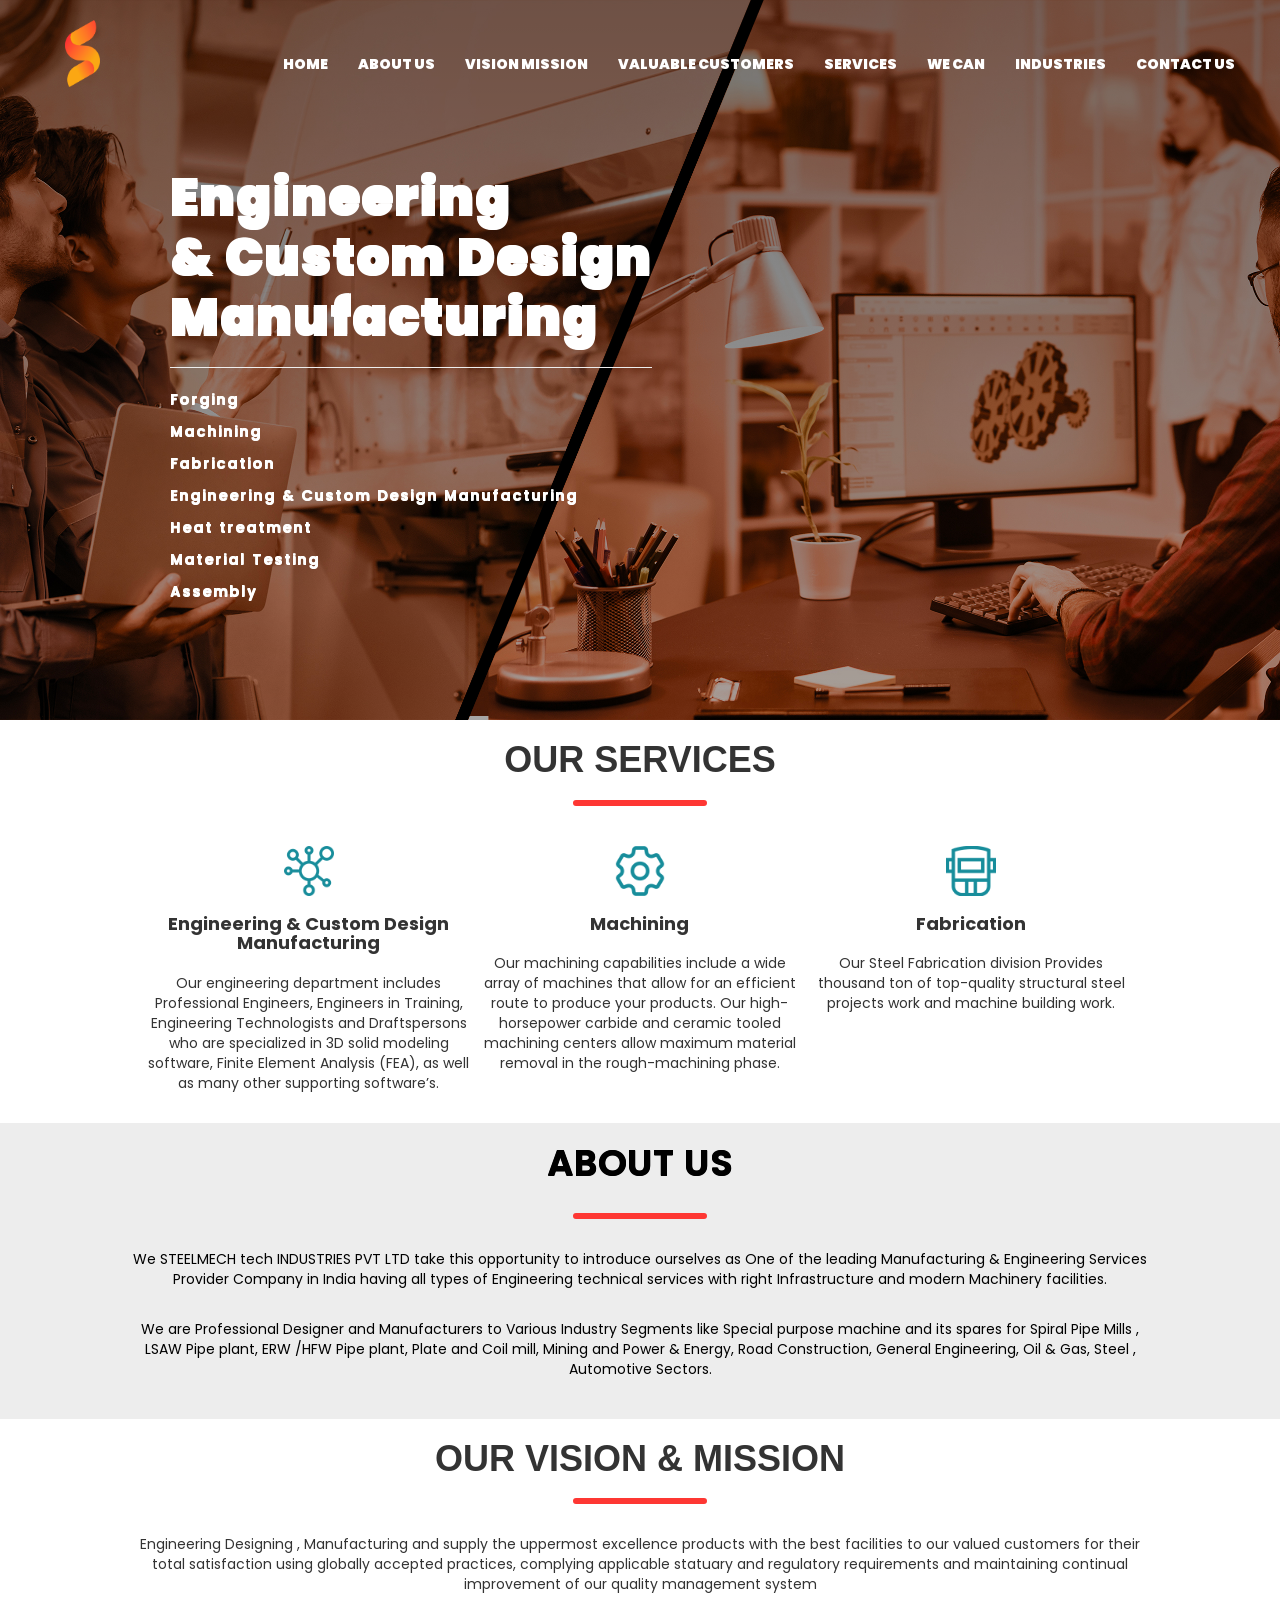
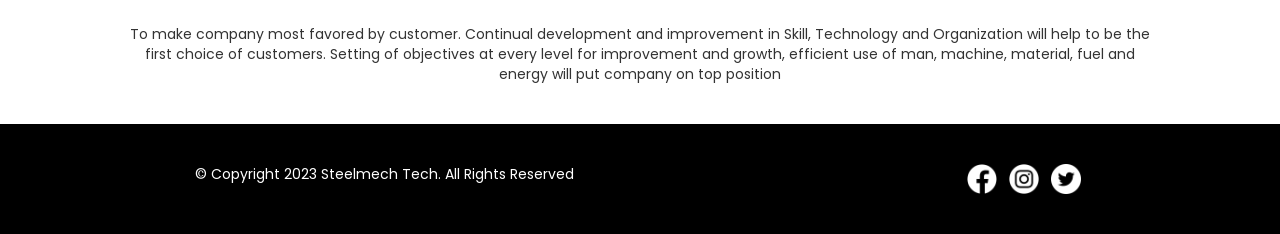
==== index.html @ d614e641 "initial commit" ====
<!DOCTYPE html>
<html lang="en">

<head>
	<meta charset="UTF-8">
	<meta name="viewport" content="width=device-width, initial-scale=1.0">
	<title>Steelmech Tech</title>
    <meta content="Steelmech Tech: Manufacturing Engineering Companies" name="description">
    <meta content="" name="keywords">
    <meta name="viewport" content="width=device-width, initial-scale=1">
	<link rel="apple-touch-icon" sizes="180x180" href="images/apple-touch-icon.png">
	<link rel="icon" type="image/png" sizes="32x32" href="images/favicon-32x32.png">
	<link rel="icon" type="image/png" sizes="16x16" href="images/favicon-16x16.png">
	<link rel="stylesheet" href="style.css">
	<style>
		@import url('https://fonts.googleapis.com/css2?family=Poppins:ital,wght@0,400;1,900&display=swap');
	</style>
	<link rel="stylesheet" href="css/font-awesome.min.css">
	<link rel="stylesheet" href="css/bootstrap.min.css">
	<script src="js/jquery.min.js"></script>
	<script src="js/bootstrap.min.js"></script>
</head>

<body>
	<nav class="navbar navbar-inverse navbar-bg">
		<div class="container-fluid">
			<div class="navbar-header">
				<button type="button" class="navbar-toggle" data-toggle="collapse" data-target="#myNavbar">
					<span class="icon-bar"></span>
					<span class="icon-bar"></span>
					<span class="icon-bar"></span>
				</button>
				<a class="navbar-brand" href="index.html"><img src="images/logo.png" class="img-logo"></a>
			</div>
			<div class="collapse navbar-collapse navbar-right" id="myNavbar">
				<ul class="nav navbar-nav">
					<li><a href="index.html" class="navbar-list-name">HOME</a></li>
					<li><a href="about-us.html" class="navbar-list-name">ABOUT US</a></li>
					<li><a href="vision-mision.html" class="navbar-list-name">VISION MISSION</a></li>
					<li><a href="valuable-customer.html" class="navbar-list-name">VALUABLE CUSTOMERS</a></li>
					<li><a href="services.html" class="navbar-list-name">SERVICES</a></li>
					<li><a href="wecan.html" class="navbar-list-name">WE CAN</a></li>
					<li><a href="industries.html" class="navbar-list-name">INDUSTRIES</a></li>
					<li><a href="contact.html" class="navbar-list-name">CONTACT US</a></li>
				</ul>
			</div>
		</div>
	</nav>
	<!-- Navbar End -->

	<!-- Banner Start -->
	<div class="home-banner">
		<div class="text-box">
			<div class="animate-text">
				<h6 class="name">Engineering<br> & Custom Design<br> Manufacturing</h6>
				<hr style="width: 100%;" />
				<div>
					<h6 class="sub-txt">Forging</h6>
					<h6 class="sub-txt">Machining</h6>
					<h6 class="sub-txt">Fabrication</h6>
					<h6 class="sub-txt">Engineering & Custom Design Manufacturing</h6>
					<h6 class="sub-txt">Heat treatment</h6>
					<h6 class="sub-txt">Material Testing</h6>
					<h6 class="sub-txt">Assembly</h6>
				</div>
			</div>
		</div>
	</div>
	<!-- Banner End -->

	<h1>OUR SERVICES</h1>
	<hr class="heding-line">
	<div class="container">
		<div class="our-services">
			<img src="images/icon1.png" class="icon-image">
			<br>
			<h4>Engineering & Custom Design Manufacturing</h4><br>
			<p>Our engineering department includes Professional Engineers, Engineers in Training, Engineering Technologists and Draftspersons who are specialized in 3D solid modeling software, Finite Element Analysis (FEA), as well as many other supporting software’s.</p>
			<!-- <button class="read-button" type="button"><a href="services.html">Read more</a></button> -->
		</div>
		<div class="our-services">
			<img src="images/icon2.png" class="icon-image">
			<br>
			<h4>Machining</h4><br>
			<p>Our machining capabilities include a wide array of machines that allow for an efficient route to produce your products. Our high-horsepower carbide and ceramic tooled machining centers allow maximum material removal in the rough-machining phase.</p>
			<!-- <button class="read-button" type="button"><a href="services.html">Read more</a></button> -->
		</div>
		<div class="our-services">
			<img src="images/icon3.png" class="icon-image">
			<br>
			<h4>Fabrication</h4><br>
			<p>Our Steel Fabrication division Provides thousand ton of top-quality structural steel projects work and machine building work.</p>
			<!-- <button class="read-button" type="button"><a href="services.html">Read more</a></button> -->
		</div>
	</div>
	<div class="who-we-are">
		<!-- main-heding -->
		<h1 style="text-shadow: 0px 1px, 1px 0px, 1px 1px; letter-spacing: 1px">ABOUT US</h1>
		<hr class="heding-line">
		<p class="our-client-text">We STEELMECH tech  INDUSTRIES PVT LTD   take this opportunity to introduce ourselves as One of the leading Manufacturing & Engineering Services Provider Company in India having all types of Engineering technical services with right Infrastructure and modern Machinery facilities.</p>
		<p class="our-client-text">We are Professional Designer and Manufacturers to Various Industry Segments like Special purpose machine and its spares for Spiral Pipe Mills , LSAW Pipe plant, ERW /HFW Pipe plant, Plate and Coil mill, Mining and Power & Energy, Road Construction, General Engineering, Oil & Gas, Steel , Automotive Sectors.</p>
		<!-- <button class="read-button" type="button"><a href="about-us.html">Read more</a></button> -->
	</div>
	<h1>OUR VISION & MISSION</h1>
	<hr class="heding-line">
	<p class="our-client-text">Engineering Designing , Manufacturing and supply the uppermost excellence products with the best facilities to our valued customers for their total satisfaction using globally accepted practices, complying applicable statuary and regulatory requirements and maintaining continual improvement of our quality management system
	</p>
	<p class="our-client-text">To make company most favored by customer. Continual development and improvement in Skill, Technology and Organization will help to be the first choice of customers. Setting of objectives at every level for improvement and growth, efficient use of man, machine, material, fuel and energy will put company on top position
	</p>
	<div class="view-all-button">
		<!-- <button class="read-button" type="button"> <a href="services.html">VIEW ALL</a></button> -->
	</div>
	<!-- <div class="privacy-cookies">Privacy Policy</div> -->
	<!-- ....footer start...... -->
	<div class="footer" style="margin-top: 20px;">
		<br><br>
		<div class="part1">
			<div class="part2">
				© Copyright 2023 Steelmech Tech. All Rights Reserved
			</div>
			<div class="social-icon">
				<a href="#"><img src="images/facebook.png" alt=""></a>
				<a href="#"><img src="images/instagram.png" alt=""></a>
				<a href="#"><img src="images/twitter.png" alt=""></a>
			</div>
		</div>
		<br><br>
	</div>
	<!-- ....footer End...... -->
</body>

</html>
---- style.css ----
* {
    margin: 0;
    padding: 0;
    box-sizing: border-box;
    font-family: 'Poppins', sans-serif;
}

@media screen and (max-width:800px) {
    .container {
        display: flex;
        flex-direction: column;
        justify-content: center;

    }

}

body {
    background-color: rgb(228, 227, 227);
}

 .navbar-brand{
    padding: 20px 15px !important;
} 
.navbar-brand img{
    margin-left: 50px;
    width: 35px;
}
.navbar {
    background-color: rgb(0, 0, 0) !important;
    border: none !important;
    border-radius: 0 !important;
}

.navbar {
    min-height: 100px !important;
}

.navbar-nav {
    margin-top: 20px;
    padding-top: 4%;
}

.navbar-nav1 li a{
    padding: 0 !important;
}

.navbar-nav1 li a:hover{
    background-color: transparent !important;
}

.navbar-toggle {
    margin-top: 30px !important;
}

.navbar-list-name {
    font-weight: 900 !important;
    color: rgb(255, 255, 255) !important;
}

.navbar-list-name:hover {
    color: #fe3733 !important;

}

.navbar-bg {
    background: transparent !important;
    position: absolute !important;
    z-index: 1 !important;
    width: 100% !important;
    border: none !important;
}

.icon-image {
    width: 50px;
    height: auto;
    margin-bottom: 8px;
}
.qr-image {
    width: 200px;
    height: auto;
    margin: auto;
    padding-top: 20px;
}
@media screen and (max-width:800px) {
    .nav {
       background-color: black !important;
    }
}

/* home-banner-Start */
.home-banner {
    width: 100%;
    height: 80vh;
    background: linear-gradient(rgba(0, 0, 0, 0.3), transparent), url(images/home-banner.jpg);
    background-size: cover;
    background-position: center;
    padding: 0 2%;
    position: relative;
}

.text-box {
    flex-direction: column;
    display: flex;
    align-items: flex-start;
    color: #fff;
    position: absolute;
    bottom: 15%;
    text-shadow: 0px 1px, 1px 0px, 1px 1px;
    letter-spacing: 2px;
}
.animate-text{
    width: 100%;
}
h6{
    font-size: 30px !important;
}
.sub-txt{
    font-size: 14px !important;
    line-height: 22px;
}
.name {
    font-size: 50px !important;
    font-weight: 900;
    line-height: 60px;
    text-shadow: 0px 2px, 2px 0px, 2px 2px;
}

.animate-text{
    animation: 3s;
    animation-name: slidein;
    margin-left: 30%;
}

@keyframes slidein{
    from{
        margin-left: -200%;
    }
    to{
        margin-left: 30%;
    }
}

@keyframes back {
    100% {
        background-position: 2000px 0;
    }
}

@media screen and (max-width:800px) {
    .home-banner {
        width:100%;
        height: 70vh;
    }
    .animate-text{
        margin-left: 10%;
    }
    .navbar-nav1 li a{
        padding-top: 0 !important;
        padding-bottom: 0 !important;
    }
    @keyframes slidein{
        from{
            margin-left: -200%;
        }
        to{
            margin-left: 10%;
        }
    }
    .social-icons{
        display: flex ;
        bottom: 0 !important;
    }
    .text-box{
        bottom: 2%;
    }
    .name {
        font-size: 40px !important;
        line-height: 50px;
    }
}


.text-line {
    font-size: 40px;
    font-weight: 500;
}

.social-icons {
    position: absolute;
    right: 5%;
    bottom: 8%;
}

.social-icons img {
    width: 25px;
    display: block;
    margin: 25px 5px;
}

/* home-banner-end */

.navbar {
    margin-bottom: 0 !important;
}

button {
    border: none;
    background-color: white;
    padding: 12px 30px;
    border-radius: 30px;
    font-weight: bold;
    font-size: 15px;
    transition: .4s;
}

.main-heding {
    font-weight: 900 !important;
    padding: 40px 0;
}

h1 {
    font-weight: 600 !important;
    text-align: center;
    margin: 40px;
    /* padding: 20px; */
    font-size: 40px;
}

.container {
    display: flex;
    width: 80% !important;
    align-content: center;
    justify-content: center;

}

/* .container3{
    background-color: #ededed !important;
} */
.our-service-p {
    background-color: #ededed;
}

.container div {
    align-items: center;
    margin: 20px 0 20px 0;
    /* padding: 15px; */
    width: 100%;
    text-align: center;
}

.heding-line {
    width: 10%;
    border: 3px solid #fe3733;
    border-radius: 5px;
}

hr {
    width: 80%;
    margin: auto;
    color: rgba(165, 164, 164, 0.6);
}

.read-button {
    border: 3px solid #fe3733;
    color: #fe3733;
    margin: 30px;
    padding: 12px 30px;
    border-radius: 30px;
    /*font-weight: bold;*/
    font-size: 15px;
    transition: .4s;
    width: 150px;
}

.read-button:hover {
    background-color: #fe3733;
    color: white;
    transition: .4s;
}

.who-we-are {
    background-color: #ededed !important;
    color: rgb(0, 0, 0);
    padding: 0 0 20px 0;
    display: flex;
    align-content: center;
    align-items: center;
    flex-direction: column;
}

.who-we-are hr {
    width: 10%;
}

.who-we-are p {
    text-align: center;
    /* margin: 40px; */
}

.who-we-are button {
    align-items: center;
}

.read-button a {
    color: #fe3733;
    text-decoration: none;
}

.read-button a:hover {
    color: white;
}

.active-lbl{
    color: #fe3733;
}

.client-images {
    width: 100%;
    height: auto;
    display: flex;
    flex-direction: row;
    justify-content: center;
    flex-flow: wrap;
}

.box {
    overflow: hidden;
    justify-content: center;
    cursor: pointer;
}
.box img {
    /*width: 200px;
    height: 300px;*/
    width: 405px;
    height: 250px;
    margin: 15px;
    box-sizing: border-box;
    font-size: 50px;
}
.box1 img {
    width: 200px !important;
    height: 100px !important;
    background: white !important;
    border: 1px solid #eaeaea !important;
    border-radius: 5px;
}
.box img:hover {
    transform: scale(1.05);
    transition: .3s;

}

.box1 img:hover {
    transform: scale(1) !important;
    transition:none !important;
    opacity: 0.7;

}
.pipe-title{
    padding-left: 115px;
    color: #fe3733
}

@media screen and (max-width:1200px) {
    .box {
        width: 40%;
    }
}

@media screen and (max-width:600px) {
    .box {
        width: 90%;
        justify-content: center;
    }

    .english {
        top: 5%;
        right: 3%;
    }
    .pipe-title{
        padding-left: 55px;
    }
}

.our-client-text {
    text-align: center;
    padding: 20px 20%;
    display: flex;
    justify-content: center;
}

.view-all-button {
    display: flex;
    justify-content: center;
}

.privacy-policy {
    display: flex;
    justify-content: end;
    padding: 0% 10%;
    padding-top: 20px;
}


/* new page  */
.banner-heading {
    text-align: start;
    padding: 0 0 10px 0;
    font-size: 36px;
}

.line {
    width: 10%;
    color: rgba(165, 164, 164, 0.6);
    margin: 0;
    border: 3px solid #fe3733;
    border-radius: 5px;
}

.banner {
    display: flex;
    align-items: center;
    background-color: rgb(231, 231, 231);
    padding: 0% 8%;
}

.text {
    flex: 1;
    padding: 20px 0 20px 0;
}

.image {
    display: block;
    margin: 0 auto;
    height: auto;
    width: 80%;
    padding: 40px 0 40px 0;
}

.line2 {
    width: 10%;
    color: rgba(165, 164, 164, 0.6);
    margin: auto;
    border: 2px solid #fe3733;
}

@media screen and (max-width:800px) {
    .banner {
        flex-direction: column;
        justify-content: center;
    }
}

@media screen and (max-width:600px) {
    .banner {
        flex-direction: column;
        justify-content: center;
    }

    .image {
        height: 100%;
        width: 100%;
        padding: 15px;
        margin: auto;
        justify-content: center;
    }
}

/* our team */

.container-team {
    display: flex;
    justify-content: center;
    align-items: center;
    flex-direction: column;
    margin: 0px 10%;
    /* padding: 20px; */
}

.col img {
    width: 100%;
    height: auto;
    padding: 8px;
    overflow: hidden;
    border-radius: 5px;
    scale: 1;
}

.row {
    display: flex;
    gap: 10px;
}

.col img:hover {
    scale: 0.9;
    transition: 0.3s;
}

@media screen and (max-width:800px) {
    .our-team h1 {
        padding-top: 30px;
    }

    .our-client-text {
        margin: 10%;
    }

    .row {
        flex-direction: column;
    }
}

@media screen and (max-width:600px) {
    .our-client-text {
        margin: 5%;
    }

    .row {
        flex-direction: column;
    }
}


.our-team {
    background-color: white;
    /* padding-top: 20px; */
}

/* aaaaa */
.our-partners-main {
    /*background-color: rgb(231, 231, 231);
    padding-top: 20px;*/
    margin-bottom: 10px;
}

.our-partners {
    width: 100%;
    padding: 0 5%;
    height: auto;
    display: flex;
    flex-direction: row;
    justify-content: center;
    flex-flow: wrap;

}
.box {
    overflow: hidden;
    position: relative;
    text-align: center;
    color: white;
    cursor: pointer;
}
.client-name {
    position: absolute;
    top: 80%;
    left: 50%;
    transform: translate(-50%, -50%);
    font-size: 35px;
    font-weight: 900;
    text-shadow: 0px 1px, 1px 0px, 1px 1px;
  }


@media screen and (mex-width:1200px) {
    .box {
        width: 40%;
    }
}

@media screen and (mex-width:600px) {
    .box {
        width: 55%;
        justify-content: center;
    }

    .our-partners {
        justify-content: center;
    }
}

.our-client-text {
    padding: 10px 10%;
}

.privacy-policy {
    display: flex;
    justify-content: end;
    padding: 0% 10%;
    padding-top: 20px;
    width: 300px;
}

.who-we-are2 {
    background-color: rgb(231, 231, 231);
    color: rgb(0, 0, 0);
    padding: 7px;
    display: flex;
    align-content: center;
    align-items: center;
    flex-direction: column;
}

.who-we-are2 hr {
    width: 10%;
}

.who-we-are2 p {
    text-align: center;
    margin: 10px;
}

.who-we-are2 h1{
    margin-bottom: 20px !important;
}

.container2 {
    background-color: white;
    padding: 38px 0px;
}

.container3 {
    padding: 40px 40px;
}

.add {
    width: 270px;
}

@media screen and (max-width:800px) {
    .container2 {
        display: flex;
        flex-direction: column;
    }

    .container3 {
        display: flex;
        flex-direction: column;
    }
}

h4 {
    font-size: 18px;
    font-weight: bold !important;
    margin-bottom: 0 !important;
}

/* start a new client page */
input {
    display: none;
}

.image-gallery {
    width: 100%;
    text-align: center;
}

.h1 {
    font-weight: normal;
    font-size: 35px;
    position: relative;
    margin: 40px 0px;
}

.h1::before {
    content: '';
    position: absolute;
    width: 100px;
    height: 3px;
    background-color: red;
    bottom: -10px;
    left: 50%;
    transform: translateX(-50%);
    animation: animate 4s linear infinite;
}

@keyframes animate {
    0% {
        width: 100px;
    }

    50% {
        width: 200px;
    }

    100% {
        width: 100px;
    }
}

.top-content {
    background-color: white;
    width: 90%;
    height: 50px;
    display: flex;
    align-items: center;
    border-radius: 5px;
    justify-content: center;
    margin: 20px auto;
}
.btn-size-28{
    font-size: 28px;
}

/* h3{
    height: 100%;
    background-color:rgb(221, 221, 221);
    line-height: 60px;
    padding: 0 50px;
    color: white;

} */
label {
    display: inline-block;
    height: 100%;
    padding: 0 5px;
    margin: 0 10px;
    line-height: 60px;
    font-size: 18px;
    color: gray;
    cursor: pointer;
    transition: color .5s;
    text-shadow: 0px 1px, 1px 0px, 1px 1px;
    letter-spacing: 2px;
}

label:hover {
    color: #fe3733;
}
.form-group label{
    padding: 0;
    margin: 0;
    font-weight: normal;
    cursor: default;
    text-shadow: none;
    color: black;
    letter-spacing: normal;
    font-size: 16px;
    line-height: 50px;
}
textarea.form-control{
    height: 85px !important;
}
.lbl-rm-hover:hover{
    color: gray !important;
}
.form-group {
    margin-bottom: 0 !important;
}
.form-control {
    height: 45px !important;
}
.btn-default {
    font-weight: bold !important;
    height: 42px !important;
    width: 100px !important;
    margin-top: 35px !important;
    border: 2px solid black !important;
    letter-spacing: 1px;
}
.btn-default:hover {
    color: #ffffff !important;
    background-color: #fe3733 !important;
    border: none !important;
}

.photo-gallery {
    width: 75%;
    margin: auto;
    display: grid;
    grid-template-columns: repeat(4, 1fr);
    grid-gap: 20px;
}

.image-gallery {
    padding: 10px;
    background: white;
}

.pic {
    position: relative;
    height: 230px;
    border-radius: 10px;
    box-shadow: 3px 3px 5px lightgray;
}

.pic img {
    width: 100%;
    height: 100%;
    border-radius: 10px;
}

.pic:hover::after {
    height: 100%;
}

.pic:hover::before {
    margin-top: 0;
    opacity: 1;
}

/* #check1:checked ~ .image-gallery .photo-gallery .child{
    opacity: 1;
    transform: scale(1);
    position: relative;
    transition: .5s;
} */

#check1:checked~.image-gallery .photo-gallery .family {
    transform: scale(1);
    opacity: 1;
    position: relative;

}

#check1:checked~.image-gallery .photo-gallery .child,
#check1:checked~.image-gallery .photo-gallery .place {
    opacity: 0;
    transform: scale(0);
    position: absolute;
    transition: 0s;
}



#check2:checked~.image-gallery .photo-gallery .child {
    transform: scale(1);
    opacity: 1;
    position: relative;
}

#check2:checked~.image-gallery .photo-gallery .family,
#check2:checked~.image-gallery .photo-gallery .place {
    opacity: 0;
    transform: scale(0);
    position: absolute;
    transition: 0s;
}

@media screen and (max-width:800px) {
    .photo-gallery {
        grid-template-columns: repeat(2, 1fr);
    }
    .btn-size-28{
        font-size: 20px;
    }
}

@media screen and (max-width:600px) {
    .photo-gallery {
        width: 50%;
        grid-template-columns: repeat(1, 1fr);
    }
}

.privacy-policy-div {
    display: inline-block;
    position: fixed;
    z-index: 1;
}

.privacy-cookies {
    display: flex;
    justify-content: center;
    position: fixed;
    height: 40px;
    width: 200px;
    padding: 10px;
    bottom: 0px;
    right: 60px;
    font-weight: 500;
    background-color: #fff;
    /* Adjust the background color as needed */
    box-shadow: 0 2px 4px rgba(0, 0, 0, 0.8);
    z-index: 1;
    border-radius: 20px 20px 0px 0px;
}

@media screen and (max-width:800px) {
    .privacy-cookies {
        height: 30px;
        width: 150px;
    }
}

@media screen and (max-width:600px) {
    .privacy-cookies {
        width: 50%;
        grid-template-columns: repeat(1, 1fr);
    }
}


/* Footer start */
.footer{
    background-color: black;
    color: white;
    display: flex;
    flex-direction: column;
}
.part1{
    display: flex;
    flex-direction: row;
    justify-content: space-around;
}
.text-social{
    display: flex;
    padding-top: 10px;
    /* padding-right: 60%; */
    flex-direction: row;
    justify-content: flex-start;
}
.part2{
    text-align: center;
}
.social-icon img{
    width: 30px;
    height: 30px;
}
.social-icon img:hover{
    opacity: 0.5;
}
.social-icon a{
    padding: 4px;
}

@media screen and (max-width:800px) {
    .part1 {
        display: flex;
        flex-direction: column;
        align-items: center;
    }
    .part1 div{
        padding: 10px 0;
    }
}

.privacy{
    color: white;
    cursor: pointer;
    
}
.privacy:hover{
    color: #fe3733;
    text-decoration: none;
}
.text-social a:focus {
    color: #fe3733 !important;
    text-decoration: none !important;
}
/* Footer start */


.contact .info-box {
  color: #444444;
  text-align: center;
  box-shadow: 0 0 30px rgba(214, 215, 216, 0.6);
  padding: 30px 0 32px 0;
  border-radius: 4px;
}

.contact .info-box i {
  font-size: 32px;
  color: #f29200;
  border-radius: 50%;
  padding: 8px;
  border: 2px dotted #f8d4d5;
}

.contact .info-box h3 {
  font-size: 20px;
  color: #777777;
  font-weight: 700;
  margin: 10px 0;
}

.contact .info-box p {
  padding: 0;
  line-height: 24px;
  font-size: 14px;
  margin-bottom: 0;
}

.contact .php-email-form {
  box-shadow: 0 0 30px rgba(214, 215, 216, 0.6);
  padding: 30px;
  border-radius: 4px;
}

.contact .php-email-form .error-message {
  display: none;
  color: #fff;
  background: #ed3c0d;
  text-align: left;
  padding: 15px;
  font-weight: 600;
}

.contact .php-email-form .error-message br+br {
  margin-top: 25px;
}

.contact .php-email-form .sent-message {
  display: none;
  color: #fff;
  background: #18d26e;
  text-align: center;
  padding: 15px;
  font-weight: 600;
}

.contact .php-email-form .loading {
  display: none;
  background: #fff;
  text-align: center;
  padding: 15px;
}

.contact .php-email-form .loading:before {
  content: "";
  display: inline-block;
  border-radius: 50%;
  width: 24px;
  height: 24px;
  margin: 0 10px -6px 0;
  border: 3px solid #18d26e;
  border-top-color: #eee;
  -webkit-animation: animate-loading 1s linear infinite;
  animation: animate-loading 1s linear infinite;
}

.contact .php-email-form .form-group {
  margin-bottom: 25px;
}

.contact .php-email-form input,
.contact .php-email-form textarea {
  box-shadow: none;
  font-size: 14px;
  border-radius: 4px;
}

.contact .php-email-form input:focus,
.contact .php-email-form textarea:focus {
  border-color: #111111;
}

.contact .php-email-form input {
  padding: 10px 15px;
}

.contact .php-email-form textarea {
  padding: 12px 15px;
}

.contact .php-email-form button[type=submit] {
  background: #f29200;
  border: 0;
  padding: 10px 32px;
  color: #fff;
  transition: 0.4s;
  border-radius: 4px;
}

.contact .php-email-form button[type=submit]:hover {
  background: #e35052;
}

/*.img-logo{
    width: 100px;
    margin-left: 50px;
}*/

@media screen and (max-width: 800px){
    .name {
        font-size: 35px !important;
        line-height: 50px;
    }
    hr {
        width: 30% !important;
        margin-bottom: 0 !important;
        /*margin: 0 !important;*/
    }
}

.industries h4{
    color: #178d9b;
    cursor: pointer;
}

a {
    color: #178d9b !important;
    text-decoration: none !important;
}

.quality-title{
    font-weight: 900;
    font-size: 15px;
    list-style: none;
    padding-bottom: 10px;
}

.wecan-img{
    width: 300px !important;
    height: 200px !important;
}
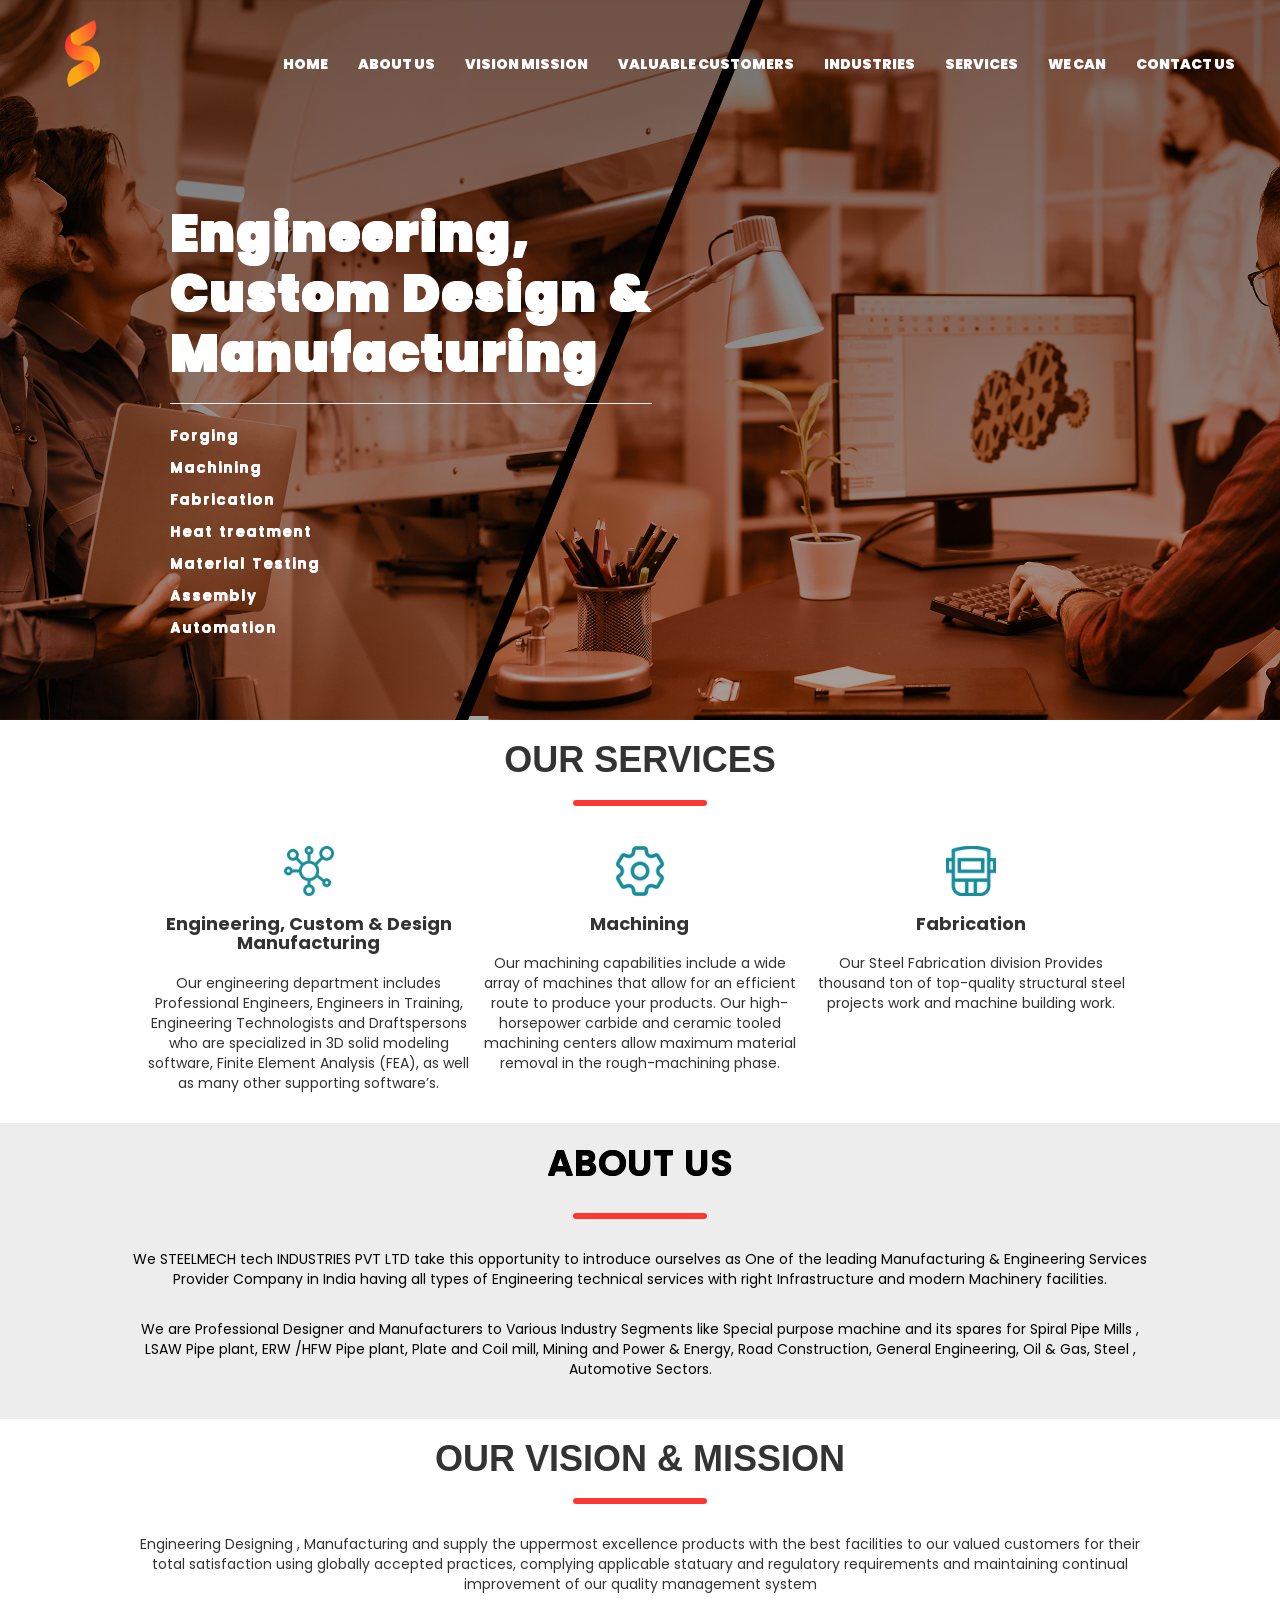
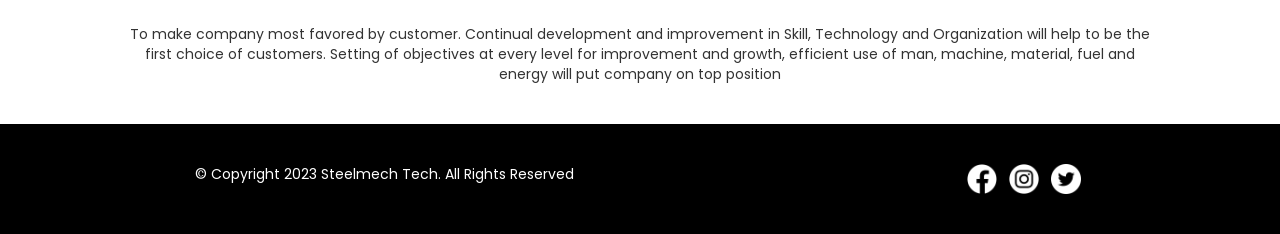
==== commit 83091561: "changes" ====
--- a/index.html
+++ b/index.html
@@ -38,9 +38,9 @@
 					<li><a href="about-us.html" class="navbar-list-name">ABOUT US</a></li>
 					<li><a href="vision-mision.html" class="navbar-list-name">VISION MISSION</a></li>
 					<li><a href="valuable-customer.html" class="navbar-list-name">VALUABLE CUSTOMERS</a></li>
+					<li><a href="industries.html" class="navbar-list-name">INDUSTRIES</a></li>
 					<li><a href="services.html" class="navbar-list-name">SERVICES</a></li>
 					<li><a href="wecan.html" class="navbar-list-name">WE CAN</a></li>
-					<li><a href="industries.html" class="navbar-list-name">INDUSTRIES</a></li>
 					<li><a href="contact.html" class="navbar-list-name">CONTACT US</a></li>
 				</ul>
 			</div>
@@ -52,16 +52,16 @@
 	<div class="home-banner">
 		<div class="text-box">
 			<div class="animate-text">
-				<h6 class="name">Engineering<br> & Custom Design<br> Manufacturing</h6>
+				<h6 class="name">Engineering,<br>Custom Design &<br> Manufacturing</h6>
 				<hr style="width: 100%;" />
 				<div>
 					<h6 class="sub-txt">Forging</h6>
 					<h6 class="sub-txt">Machining</h6>
 					<h6 class="sub-txt">Fabrication</h6>
-					<h6 class="sub-txt">Engineering & Custom Design Manufacturing</h6>
 					<h6 class="sub-txt">Heat treatment</h6>
 					<h6 class="sub-txt">Material Testing</h6>
 					<h6 class="sub-txt">Assembly</h6>
+					<h6 class="sub-txt">Automation</h6>
 				</div>
 			</div>
 		</div>
@@ -74,7 +74,7 @@
 		<div class="our-services">
 			<img src="images/icon1.png" class="icon-image">
 			<br>
-			<h4>Engineering & Custom Design Manufacturing</h4><br>
+			<h4>Engineering, Custom & Design Manufacturing</h4><br>
 			<p>Our engineering department includes Professional Engineers, Engineers in Training, Engineering Technologists and Draftspersons who are specialized in 3D solid modeling software, Finite Element Analysis (FEA), as well as many other supporting software’s.</p>
 			<!-- <button class="read-button" type="button"><a href="services.html">Read more</a></button> -->
 		</div>
--- a/style.css
+++ b/style.css
@@ -105,7 +105,7 @@
     align-items: flex-start;
     color: #fff;
     position: absolute;
-    bottom: 15%;
+    bottom: 10%;
     text-shadow: 0px 1px, 1px 0px, 1px 1px;
     letter-spacing: 2px;
 }
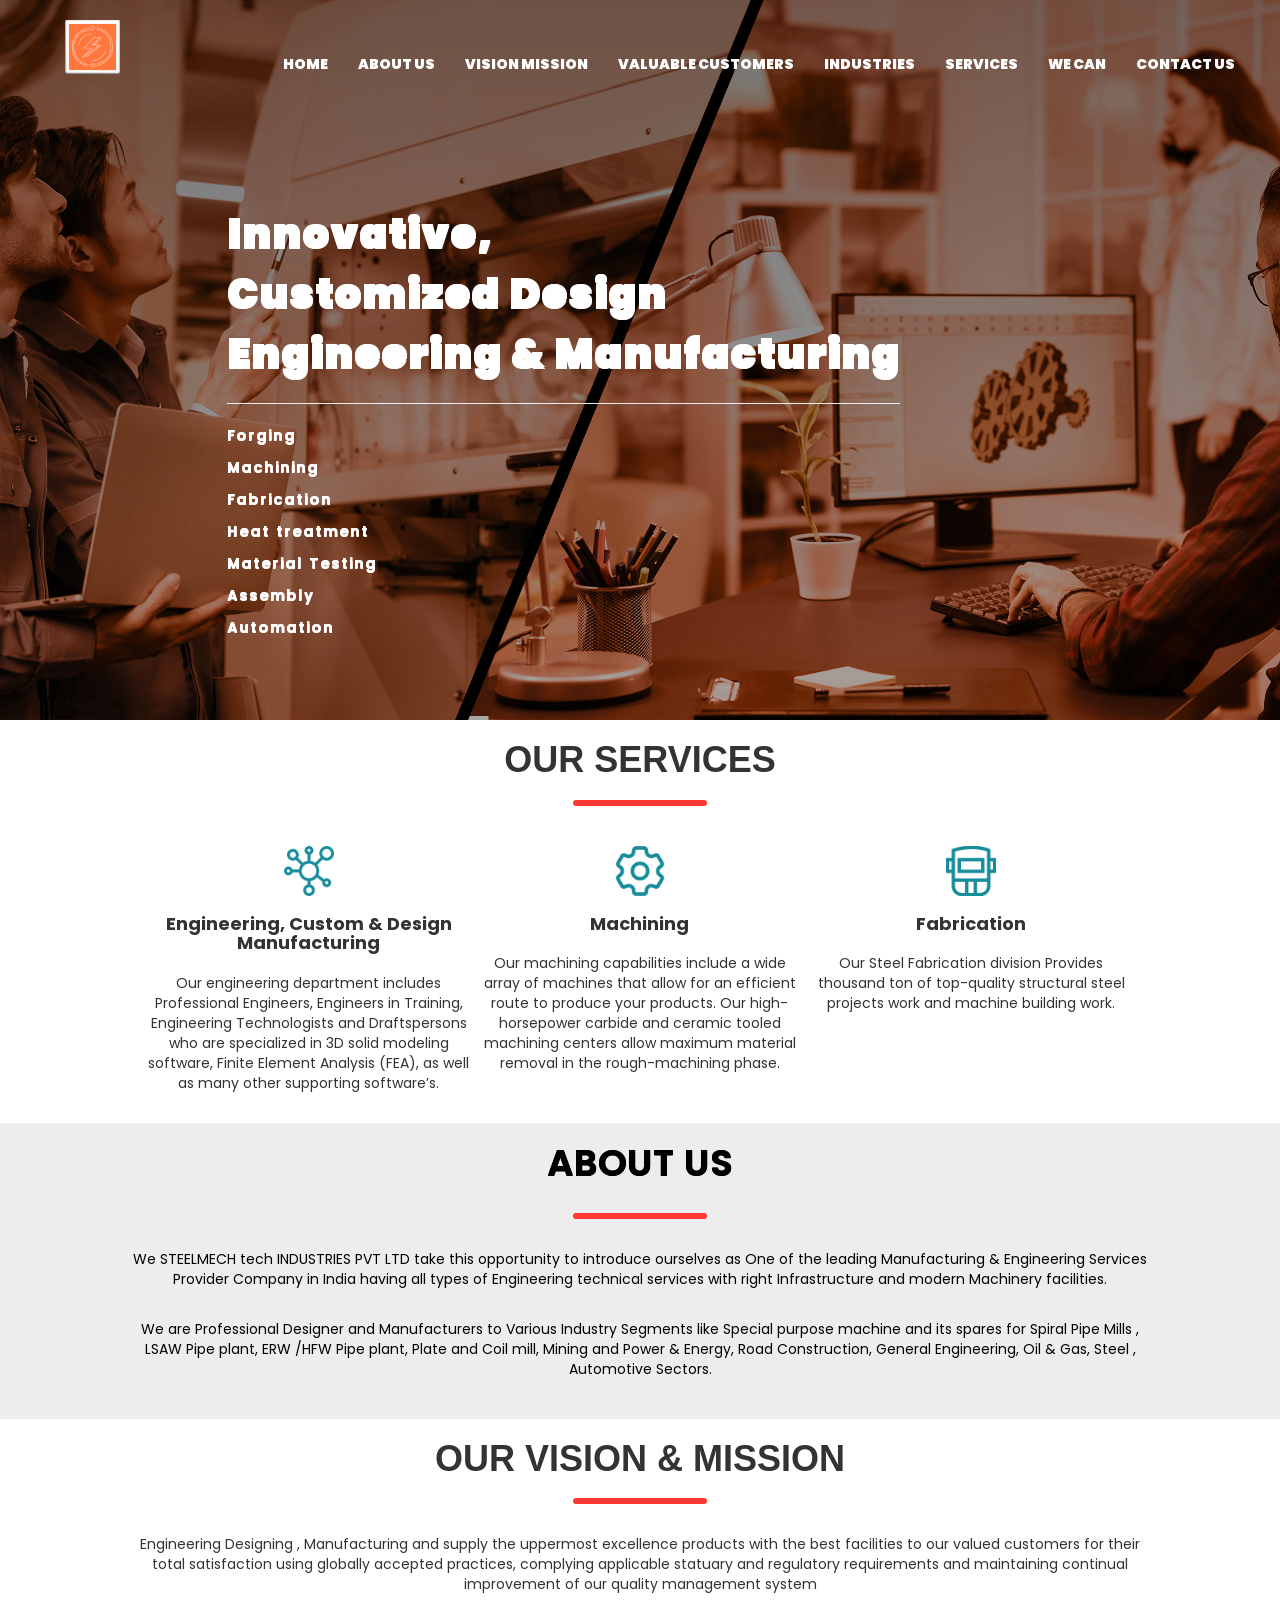
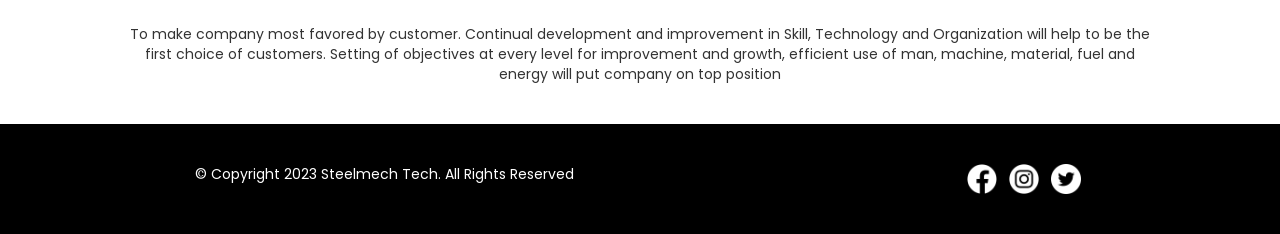
==== commit e11125a2: "changes" ====
--- a/index.html
+++ b/index.html
@@ -52,7 +52,7 @@
 	<div class="home-banner">
 		<div class="text-box">
 			<div class="animate-text">
-				<h6 class="name">Engineering,<br>Custom Design &<br> Manufacturing</h6>
+				<h6 class="name">Innovative, <br>Customized Design<br> Engineering & Manufacturing</h6>
 				<hr style="width: 100%;" />
 				<div>
 					<h6 class="sub-txt">Forging</h6>
--- a/style.css
+++ b/style.css
@@ -24,7 +24,7 @@
 } 
 .navbar-brand img{
     margin-left: 50px;
-    width: 35px;
+    width: 55px;
 }
 .navbar {
     background-color: rgb(0, 0, 0) !important;
@@ -120,7 +120,7 @@
     line-height: 22px;
 }
 .name {
-    font-size: 50px !important;
+    font-size: 40px !important;
     font-weight: 900;
     line-height: 60px;
     text-shadow: 0px 2px, 2px 0px, 2px 2px;
@@ -175,7 +175,7 @@
         bottom: 2%;
     }
     .name {
-        font-size: 40px !important;
+        font-size: 30px !important;
         line-height: 50px;
     }
 }
@@ -1074,7 +1074,7 @@
 
 @media screen and (max-width: 800px){
     .name {
-        font-size: 35px !important;
+        font-size: 25px !important;
         line-height: 50px;
     }
     hr {
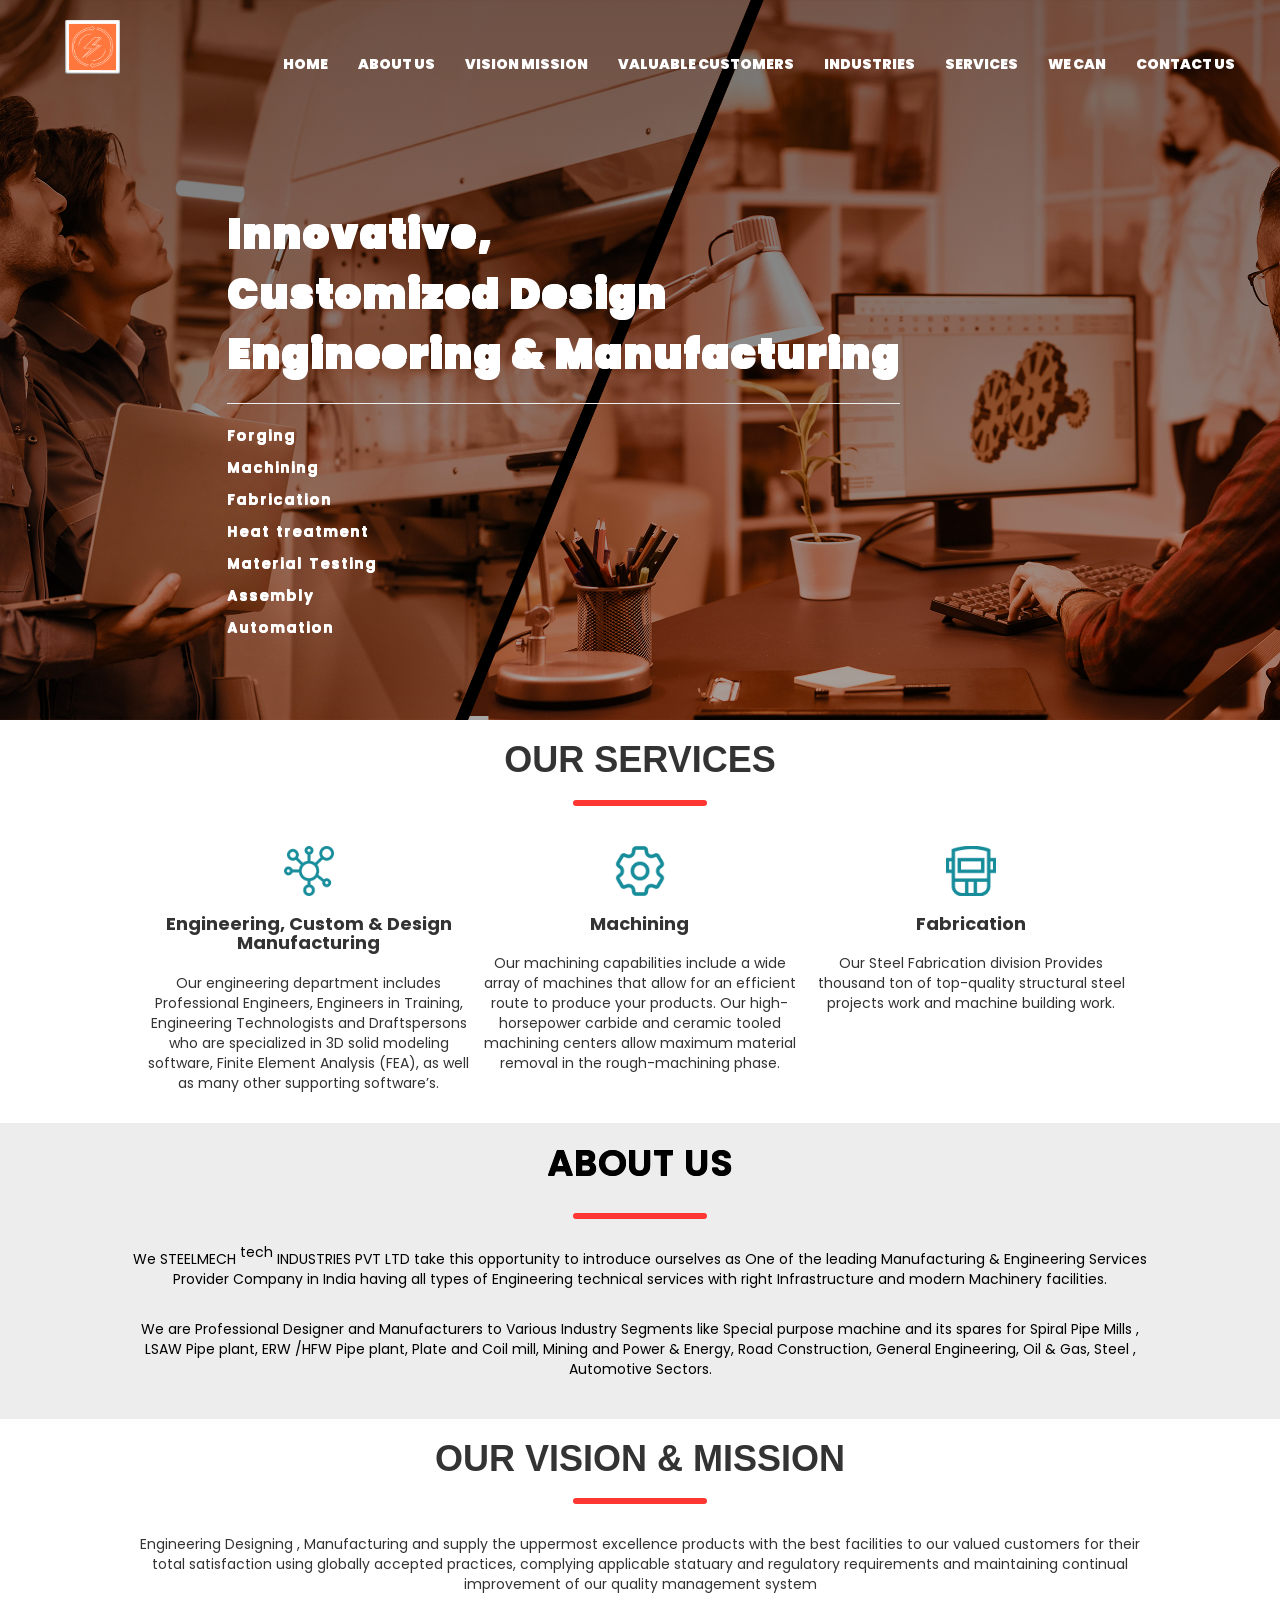
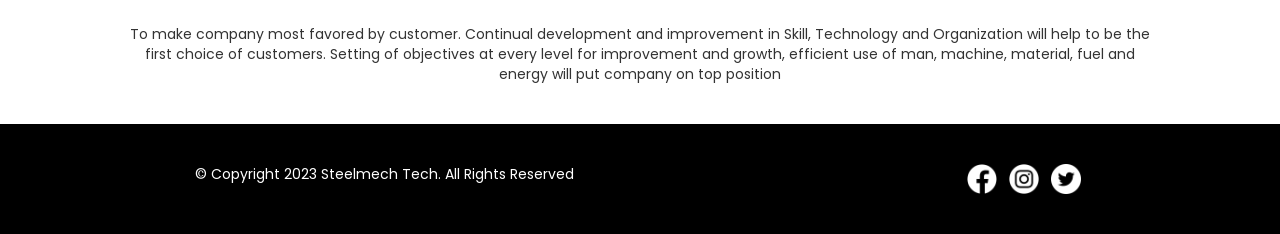
==== commit 86e2662c: "changes" ====
--- a/index.html
+++ b/index.html
@@ -97,7 +97,7 @@
 		<!-- main-heding -->
 		<h1 style="text-shadow: 0px 1px, 1px 0px, 1px 1px; letter-spacing: 1px">ABOUT US</h1>
 		<hr class="heding-line">
-		<p class="our-client-text">We STEELMECH tech  INDUSTRIES PVT LTD   take this opportunity to introduce ourselves as One of the leading Manufacturing & Engineering Services Provider Company in India having all types of Engineering technical services with right Infrastructure and modern Machinery facilities.</p>
+		<p class="our-client-text">We STEELMECH <sup>tech</sup> INDUSTRIES PVT LTD take this opportunity to introduce ourselves as One of the leading Manufacturing & Engineering Services Provider Company in India having all types of Engineering technical services with right Infrastructure and modern Machinery facilities.</p>
 		<p class="our-client-text">We are Professional Designer and Manufacturers to Various Industry Segments like Special purpose machine and its spares for Spiral Pipe Mills , LSAW Pipe plant, ERW /HFW Pipe plant, Plate and Coil mill, Mining and Power & Energy, Road Construction, General Engineering, Oil & Gas, Steel , Automotive Sectors.</p>
 		<!-- <button class="read-button" type="button"><a href="about-us.html">Read more</a></button> -->
 	</div>
--- a/style.css
+++ b/style.css
@@ -387,7 +387,7 @@
 .our-client-text {
     text-align: center;
     padding: 20px 20%;
-    display: flex;
+    /*display: flex;*/
     justify-content: center;
 }
 
@@ -1105,3 +1105,6 @@
     width: 300px !important;
     height: 200px !important;
 }
+sub, sup {
+    font-size: 100% !important;
+}
